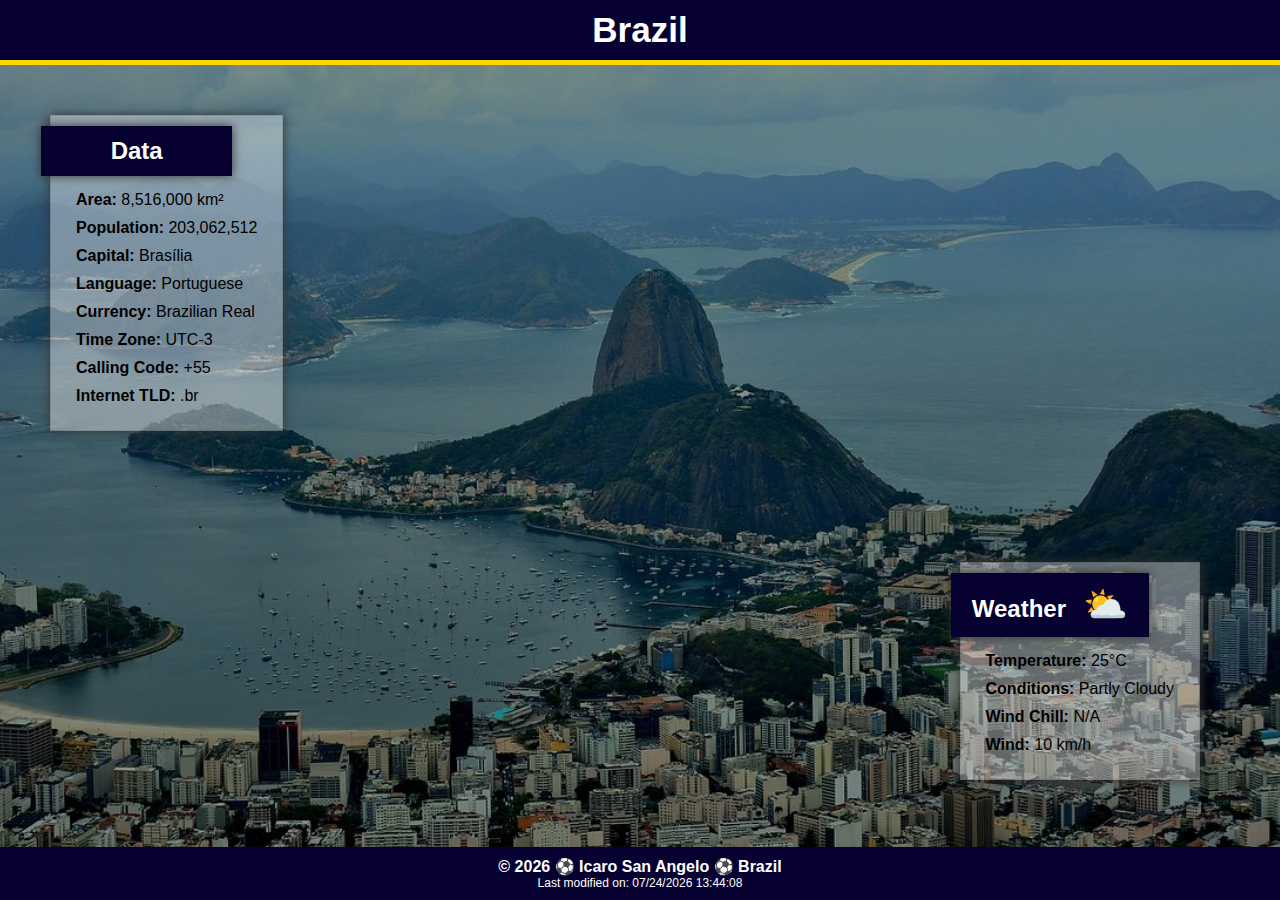
==== place.html @ 5987a913 "place" ====
<!DOCTYPE html>
<html lang="en">
<head>
    <meta charset="UTF-8">
    <meta name="viewport" content="width=device-width, initial-scale=1.0">
    <meta name="description" content="Information about Brazil, including climate, population, and general data.">
    <link rel="stylesheet" href="styles/place.css">
    <link rel="stylesheet" href="styles/place-large.css">
    <script src="scripts/place.js" defer></script>
    <title>Brazil</title>
</head>
<body>
    <div class="header">
        <h1>Brazil</h1>
        <div class="header-decoration"></div> 
    </div>
    <div class="hero-container">
        <div class="hero">
            <img src="images/rio6.webp" 
                 srcset="images/rio-mobile.webp 600w, 
                         images/rio6.webp 1200w, 
                         images/rio6.webp 1800w" 
                 sizes="(max-width: 600px) 100vw, 
                        (max-width: 1200px) 80vw, 
                        100vw" 
                 alt="Brazilian animals" 
                 class="hero-image" 
                 id="hero-image">
                 
            <img src="images/rio-mobile.webp" 
                 alt="Brazilian animals" 
                 class="hero-image-mobile" 
                 id="hero-image-mobile">
                 <div class="header-decoration2"></div> 

            <div class="overlay">
                <div class="content">
                    <div class="data">
                        <h2>Data</h2>
                        <p><strong>Area:</strong> 8,516,000 km²</p>
                        <p><strong>Population:</strong> 203,062,512</p>
                        <p><strong>Capital:</strong> Brasília</p>
                        <p><strong>Language:</strong> Portuguese</p>
                        <p><strong>Currency:</strong> Brazilian Real</p>
                        <p><strong>Time Zone:</strong> UTC-3</p>
                        <p><strong>Calling Code:</strong> +55</p>
                        <p><strong>Internet TLD:</strong> .br</p>
                    </div>

                    <div class="weather">
                        <h2>Weather <span class="weather-icon-wider">⛅</span></h2>
                        <img src="images/icon.svg" alt="Partly Cloudy" class="weather-icon-mobile">
                        <p><strong>Temperature:</strong> 25°C</p>
                        <p><strong>Conditions:</strong> Partly Cloudy</p>
                        <p><strong>Wind Chill:</strong> <span id="wind-chill">N/A</span></p> <!-- Dynamic Wind Chill -->
                        <p><strong>Wind:</strong> 10 km/h</p>
                    </div>
                </div>
            </div>
        </div>
    </div>

    <footer>
        <h3>&copy; <span id="current-year"></span> ⚽ Icaro San Angelo ⚽ Brazil</h3>
            <p>Last modified on: <span id="last-modified-date"></span></p>
    </footer>
</body>
</html>
---- styles/place.css ----
/*mobile view*/
* {
    margin: 0;
    padding: 0;
    box-sizing: border-box;
}

.hero-image-mobile {
    display: none;
}

@media (max-width: 768px) {
    body, html {
        height: 100%;
        font-family: Arial, sans-serif;
        display: flex;
        flex-direction: column;
        align-items: center;
    }
    .header {
        background-color: #060131;
        color: white;
        text-align: center;
        width: 100%;

    }
    
    .header-decoration {
        width: 100%;
        height: 5px;
        background-color: #FFD700;
    }
    
    .header h1 {
        font-size: 35px;
        color: white;
        margin: 0;
        padding: 10px;
    }
    .weather-icon-wider {
        display: none;
    }
    .weather-icon-mobile {
        display: flex;
        width: 80px;   
        height: 80px;  
    }
    .weather {
        display: flex;
        flex-direction: column;
        align-items: center;  
    }
    .header-decoration2 {
        width: 100%;
        height: 5px;
        background-color: #FFD700;
    }
    .hero-container {
        display: flex;
        flex-direction: column;
        justify-content: flex-start;
        align-items: center;
        width: 100%;
        height: auto; 
    }

    .hero {
        width: 100%; 
        display: flex;
        flex-direction: column; 
        align-items: center;
    }

    .hero-image {
        display: none; 
    }

    .hero-image-mobile {
        display: block;
        width: 100%;
        height: auto;
    }

    .overlay {
        display: flex;
        flex-direction: column;
        align-items: center;
        background: none;
        color: black;
        position: static;
        width: 100%;
    }

    .content {
        width: 100%;
        display: flex;
        flex-direction: column;
        align-items: center;
    }
    

    .data, .weather {
        width: 100%;
        padding: 20px;
        margin-top: 20px;
        text-align: center;
    }
    .data h2, .weather h2 {
        padding: 1px;
        text-align: center;
        margin-bottom: 30px;
    }
    .data p, .weather p {
        padding: 7px;
        text-align: center;
    }

    .data {
        margin-bottom: 10px;
    }

    footer {
        margin-top: 10px;
        padding: 10px;
        background-color: #060131; 
        color: #fff; 
        text-align: center;
        font-size: 13px;
        width: 100%;
    }

    footer p {
        font-size: 12px;
        padding: 5px;
        font-family: Verdana, Tahoma, sans-serif;
    }
}
---- styles/place-large.css ----
/*larger view*/

@media (min-width: 769px) {
    body, html {
        margin: 0;
        padding: 0;
        font-family: Arial, sans-serif;
        display: flex;
        flex-direction: column;
        align-items: center;
        background-color: #060131;
        height: 100%;
        width: 100%;
        
    }

    .weather-icon-mobile {
        display: none; 
    }

    .weather-icon-wider {
        display: inline; 
        font-size: 1.5em;
        margin-left: 10px;
    }

    .header {
        background-color: #060131;
        color: white;
        text-align: center;
        width: 100%;

    }
    
    .header-decoration {
        width: 100%;
        height: 5px;
        background-color: #FFD700;
    }
    
    .header h1 {
        font-size: 35px;
        color: white;
        margin: 0;
        padding: 10px;
    }

    .hero-container {
        display: flex;
        flex-direction: column;
        justify-content: flex-start;
        align-items: center;
        width: 100%;
        height: 100vh;
        overflow: hidden; 
    }

    .hero {
        display: flex;
        justify-content: center;
        align-items: center;
        width: 100%;
        height: 100%;
        position: relative;
    }

    .hero-image {
        width: 100%;
        height: 100vh;
        object-fit: cover;
    }

    .overlay {
        position: absolute;
        top: 0;
        left: 0;
        display: flex;
        justify-content: flex-start;
        align-items: flex-start;
        width: 100%;
        height: 100%;
        background: rgba(0, 0, 0, 0.4);
        color: white;
        padding: 20px;
    }

    .content {
        background-color: rgba(0, 0, 0, 0.5);
        margin: 20px;
    }

    .data, .weather {
        background-color: rgba(255, 255, 255, 0.2);
        padding: 20px;
        position: absolute; 
        background-color: rgba(250, 247, 247, 0.4); 

    }
    
    .data {
        top: 50px; 
        left: 50px; 
        padding: 20px;
        border: 1px solid rgba(0, 0, 0, 0.1);
        box-shadow: 0 0 10px #333;
    }
    
    .weather {
        bottom: 120px; 
        right: 80px; 
        padding: 20px;
        border: 1px solid rgba(0, 0, 0, 0.1);
        box-shadow: 0 0 10px #333;
    }
    
    .data h2, .weather h2 {
        background-color: #060131;
        color: white;
        padding: 10px;
        position: relative; 
        right: 30px; 
        bottom: 10px;
        border: 1px solid rgba(0, 0, 0, 0.1);
        box-shadow: 0 0 10px #333;
        text-align: center;
    }
    
    .data p, .weather p {
        padding: 5px;
        color: black;
    }

    footer {
        width: 100%;
        text-align: center;
        color: white;
        background-color: #060131;
        padding: 10px;
        position: fixed;
        bottom: 0;
        left: 0;
    }

    footer h3 {
        margin: 0;
        font-size: 16px;
    }

    footer p {
        font-size: 12px;
        font-family: Verdana, Tahoma, sans-serif;
    }
}
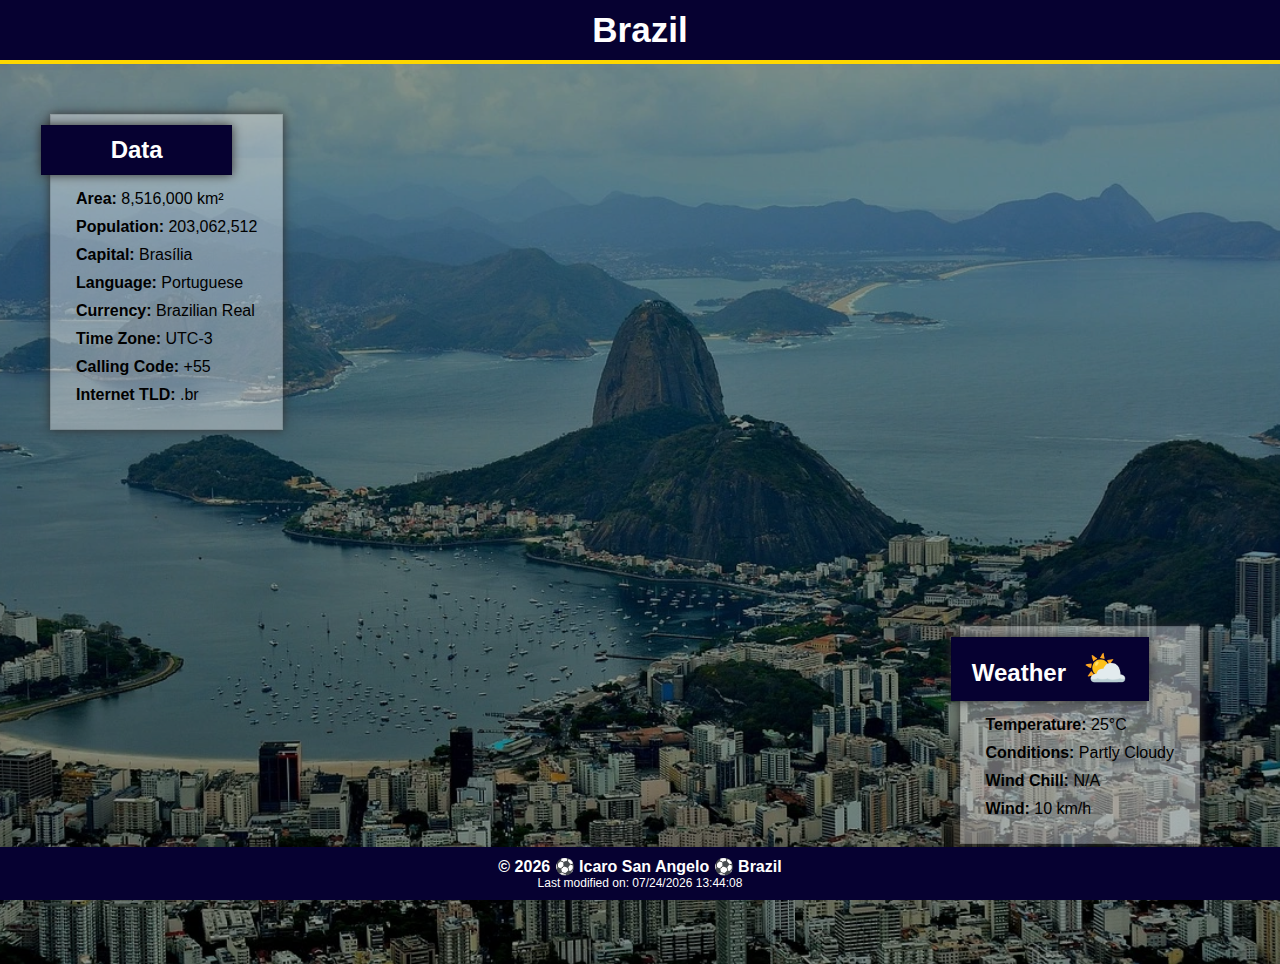
==== commit 7b2aed61: "fix thing" ====
--- a/place.html
+++ b/place.html
@@ -4,16 +4,17 @@
     <meta charset="UTF-8">
     <meta name="viewport" content="width=device-width, initial-scale=1.0">
     <meta name="description" content="Information about Brazil, including climate, population, and general data.">
+    <meta name="author" content="Icaro San Angelo">
     <link rel="stylesheet" href="styles/place.css">
     <link rel="stylesheet" href="styles/place-large.css">
     <script src="scripts/place.js" defer></script>
-    <title>Brazil</title>
+    <title>Discover Brazil: A Comprehensive Guide to Its Climate, Culture, and Natural Wonders</title>
 </head>
 <body>
     <div class="header">
         <h1>Brazil</h1>
-        <div class="header-decoration"></div> 
     </div>
+<main>
     <div class="hero-container">
         <div class="hero">
             <img src="images/rio6.webp" 
@@ -59,7 +60,7 @@
             </div>
         </div>
     </div>
-
+</main>
     <footer>
         <h3>&copy; <span id="current-year"></span> ⚽ Icaro San Angelo ⚽ Brazil</h3>
             <p>Last modified on: <span id="last-modified-date"></span></p>
--- a/styles/place.css
+++ b/styles/place.css
@@ -17,20 +17,23 @@
         flex-direction: column;
         align-items: center;
     }
+    :root {
+        --primary-color: #060131; /* Main theme color */
+        --secondary-color: #FFD700; /* Secondary color */
+    }
     .header {
-        background-color: #060131;
+        background-color: var(--primary-color);
         color: white;
         text-align: center;
         width: 100%;
-
     }
     
-    .header-decoration {
-        width: 100%;
-        height: 5px;
-        background-color: #FFD700;
+    .header::after {
+        content: '';
+        display: block;
+        height: 4px;
+        background-color: var(--secondary-color); /* Using secondary color for visual separation */
     }
-    
     .header h1 {
         font-size: 35px;
         color: white;
@@ -50,10 +53,11 @@
         flex-direction: column;
         align-items: center;  
     }
+
     .header-decoration2 {
         width: 100%;
         height: 5px;
-        background-color: #FFD700;
+        background-color: var(--secondary-color);
     }
     .hero-container {
         display: flex;
@@ -122,7 +126,7 @@
     footer {
         margin-top: 10px;
         padding: 10px;
-        background-color: #060131; 
+        background-color: var(--primary-color); 
         color: #fff; 
         text-align: center;
         font-size: 13px;
--- a/styles/place-large.css
+++ b/styles/place-large.css
@@ -13,7 +13,16 @@
         width: 100%;
         
     }
-
+    :root {
+        --primary-color: #060131; /* Main theme color */
+        --secondary-color: #FFD700; /* Secondary color */
+    }
+    .header::after {
+        content: '';
+        display: block;
+        height: 4px;
+        background-color: var(--secondary-color); /* Using secondary color for visual separation */
+    }
     .weather-icon-mobile {
         display: none; 
     }
@@ -32,12 +41,8 @@
 
     }
     
-    .header-decoration {
-        width: 100%;
-        height: 5px;
-        background-color: #FFD700;
-    }
-    
+
+
     .header h1 {
         font-size: 35px;
         color: white;
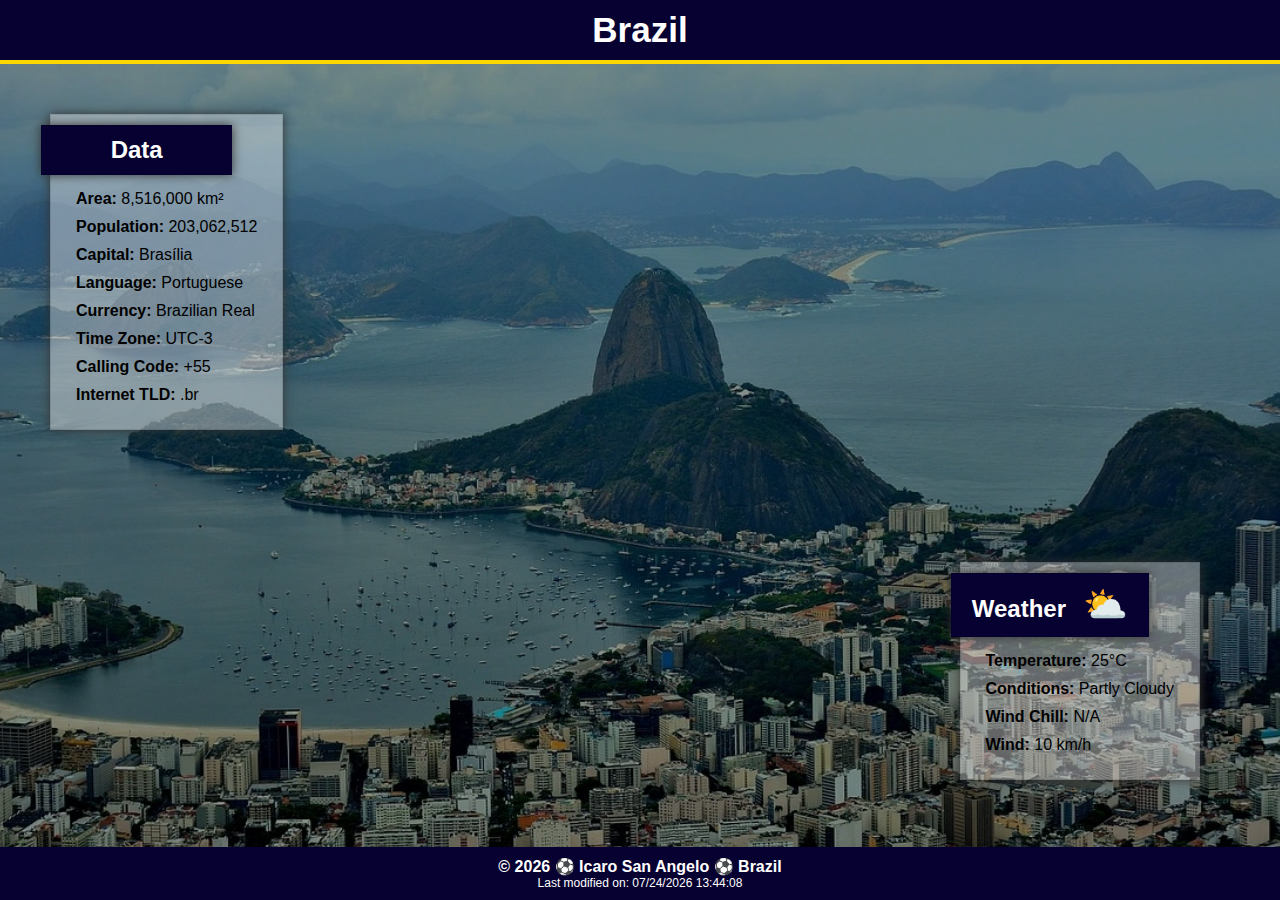
==== commit 838fcd8f: "final changes pt2" ====
--- a/place.html
+++ b/place.html
@@ -8,12 +8,15 @@
     <link rel="stylesheet" href="styles/place.css">
     <link rel="stylesheet" href="styles/place-large.css">
     <script src="scripts/place.js" defer></script>
+    <link href="https://fonts.googleapis.com/css2?family=Sofadi+One&display=swap" rel="stylesheet">
     <title>Discover Brazil: A Comprehensive Guide to Its Climate, Culture, and Natural Wonders</title>
 </head>
 <body>
+    <header>
     <div class="header">
         <h1>Brazil</h1>
     </div>
+    </header>
 <main>
     <div class="hero-container">
         <div class="hero">
--- a/styles/place.css
+++ b/styles/place.css
@@ -21,7 +21,7 @@
         --primary-color: #060131; /* Main theme color */
         --secondary-color: #FFD700; /* Secondary color */
     }
-    .header {
+    header {
         background-color: var(--primary-color);
         color: white;
         text-align: center;
--- a/styles/place-large.css
+++ b/styles/place-large.css
@@ -1,7 +1,7 @@
 /*larger view*/
 
 @media (min-width: 769px) {
-    body, html {
+    main, body, html {
         margin: 0;
         padding: 0;
         font-family: Arial, sans-serif;
@@ -11,7 +11,7 @@
         background-color: #060131;
         height: 100%;
         width: 100%;
-        
+        overflow: hidden; 
     }
     :root {
         --primary-color: #060131; /* Main theme color */
@@ -33,7 +33,7 @@
         margin-left: 10px;
     }
 
-    .header {
+    header {
         background-color: #060131;
         color: white;
         text-align: center;
